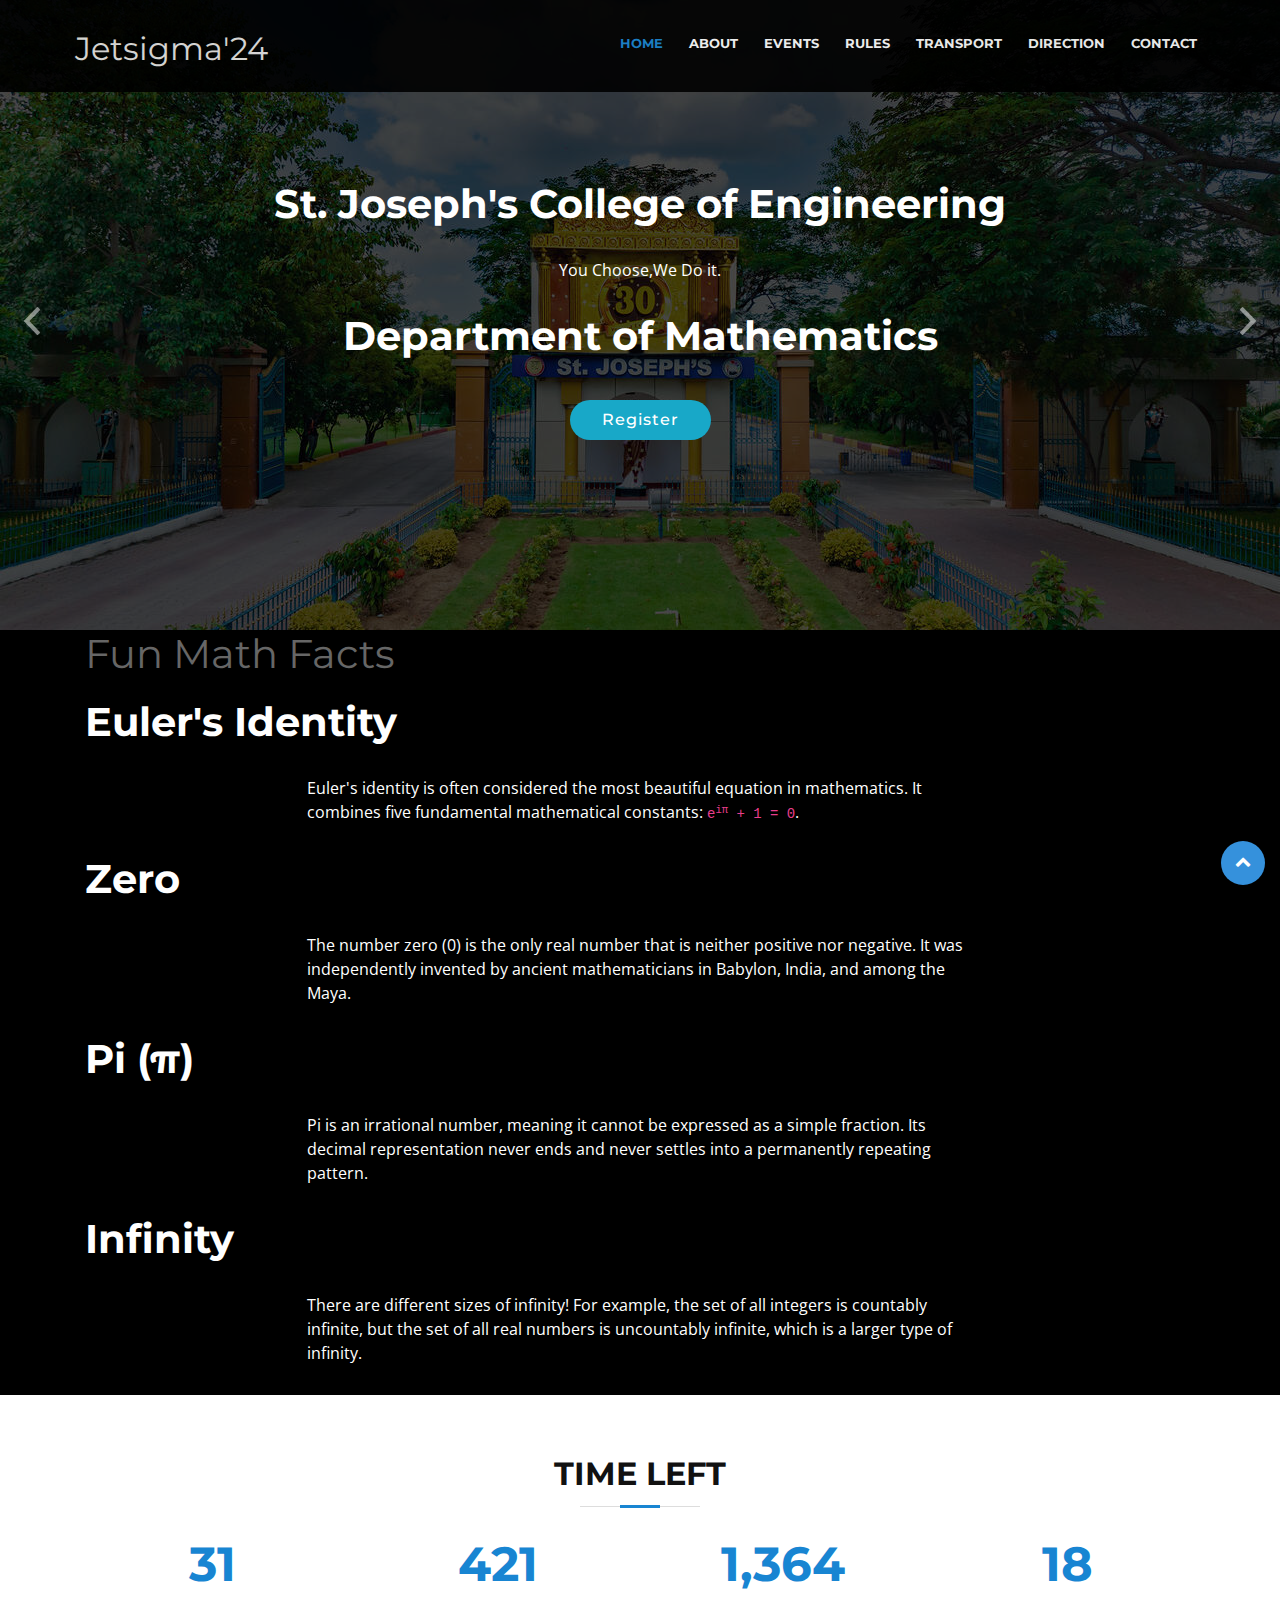
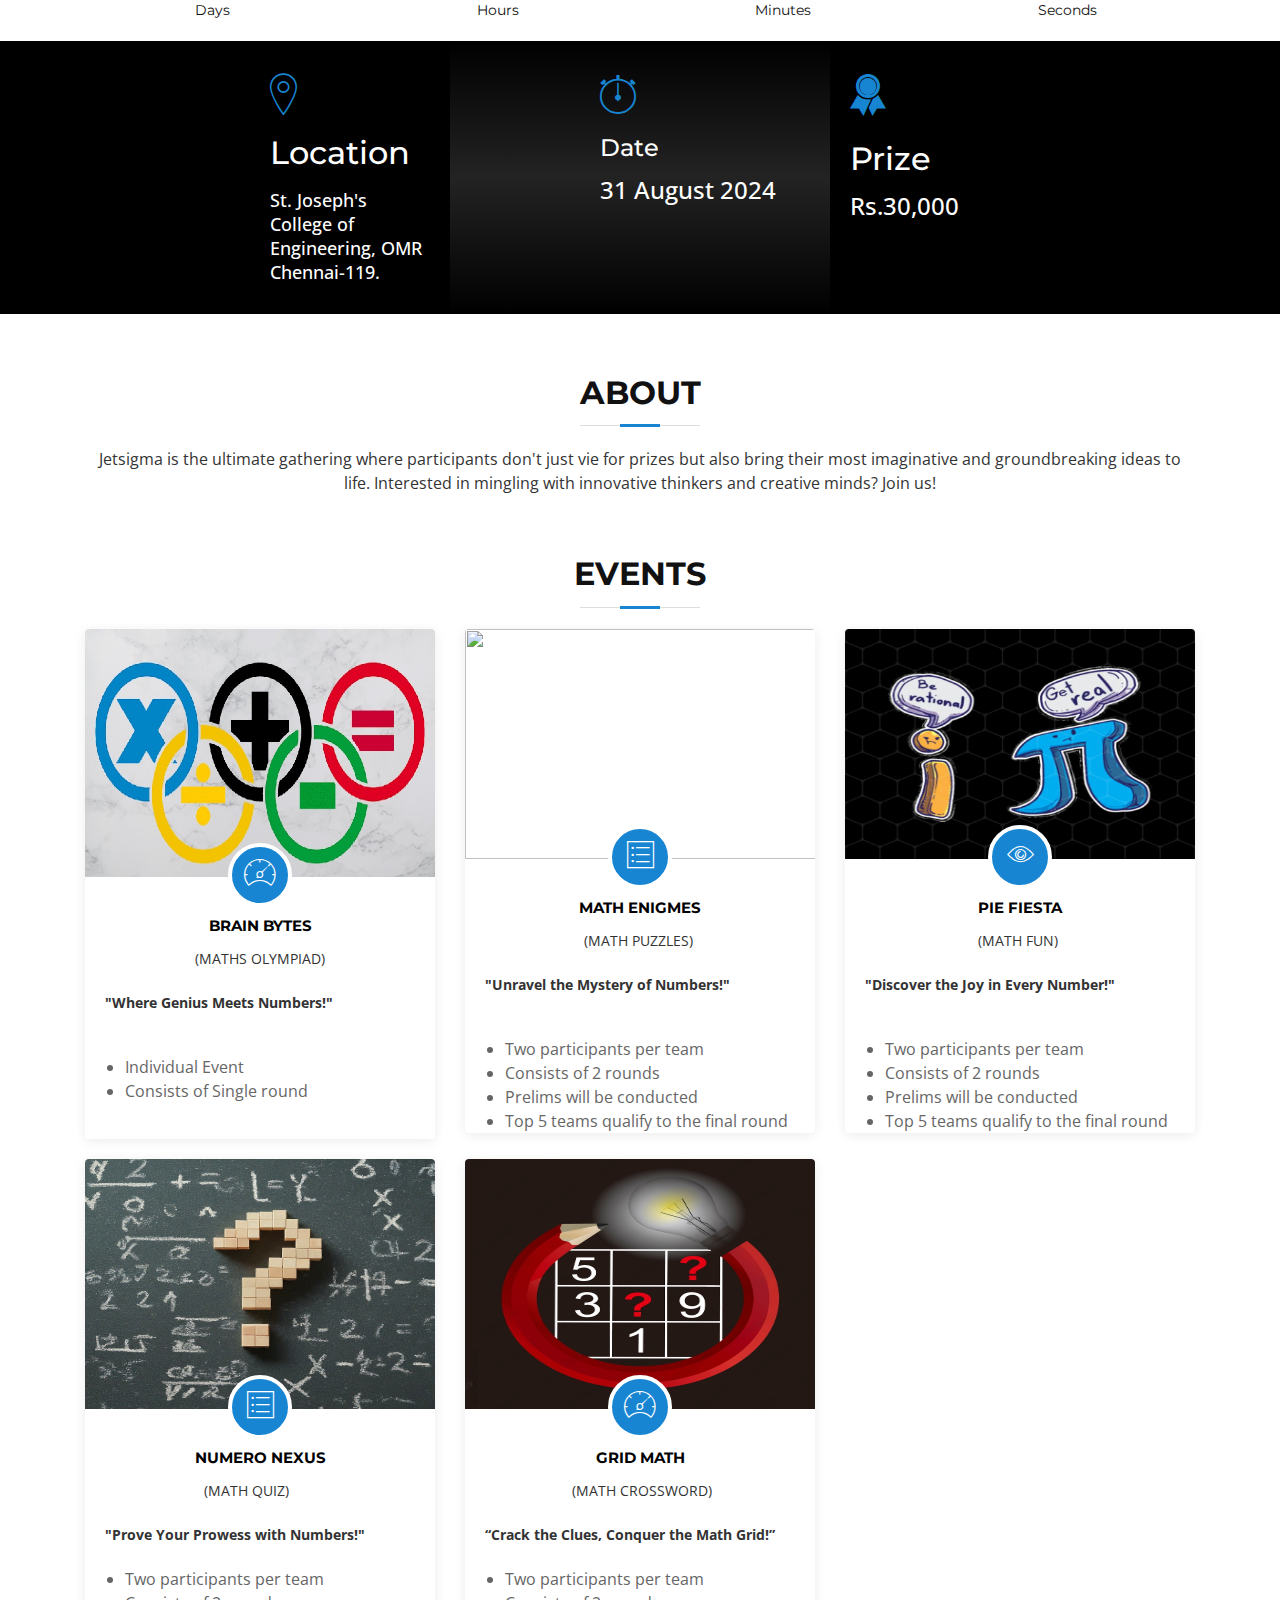
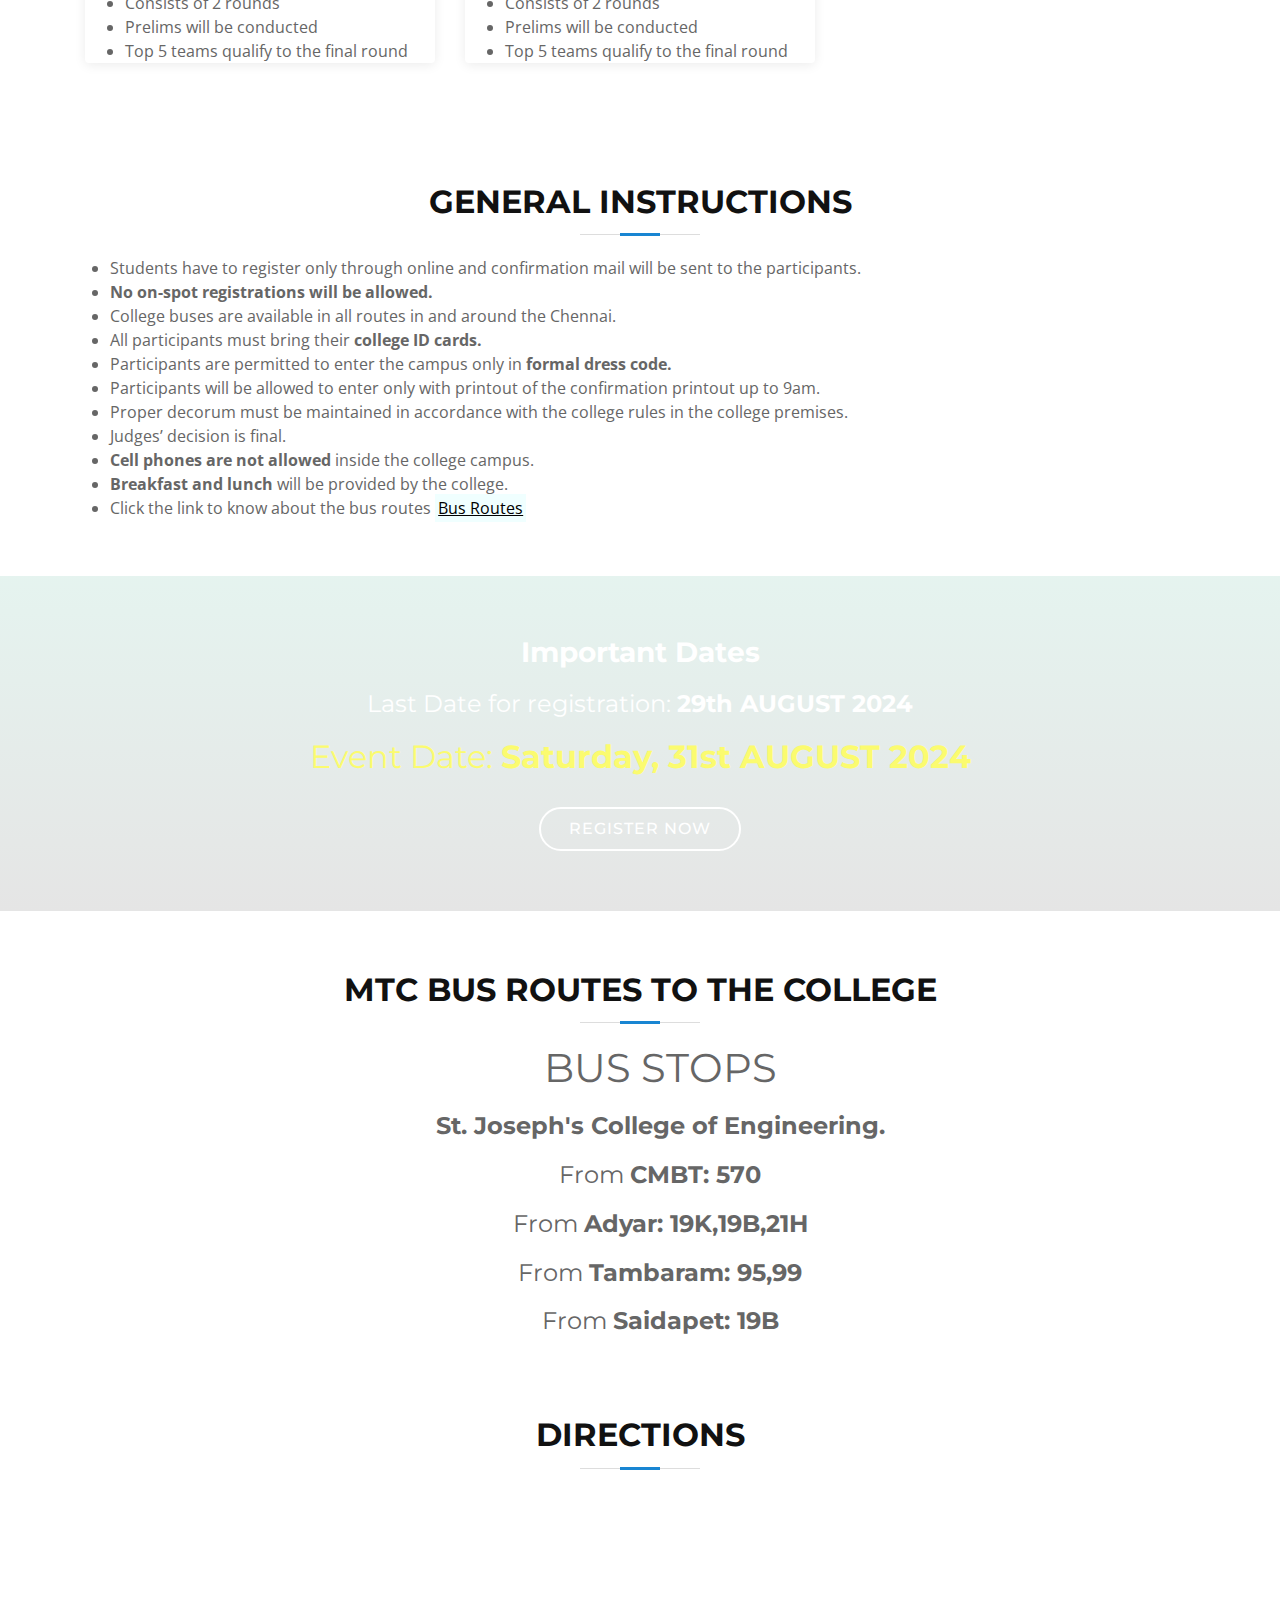
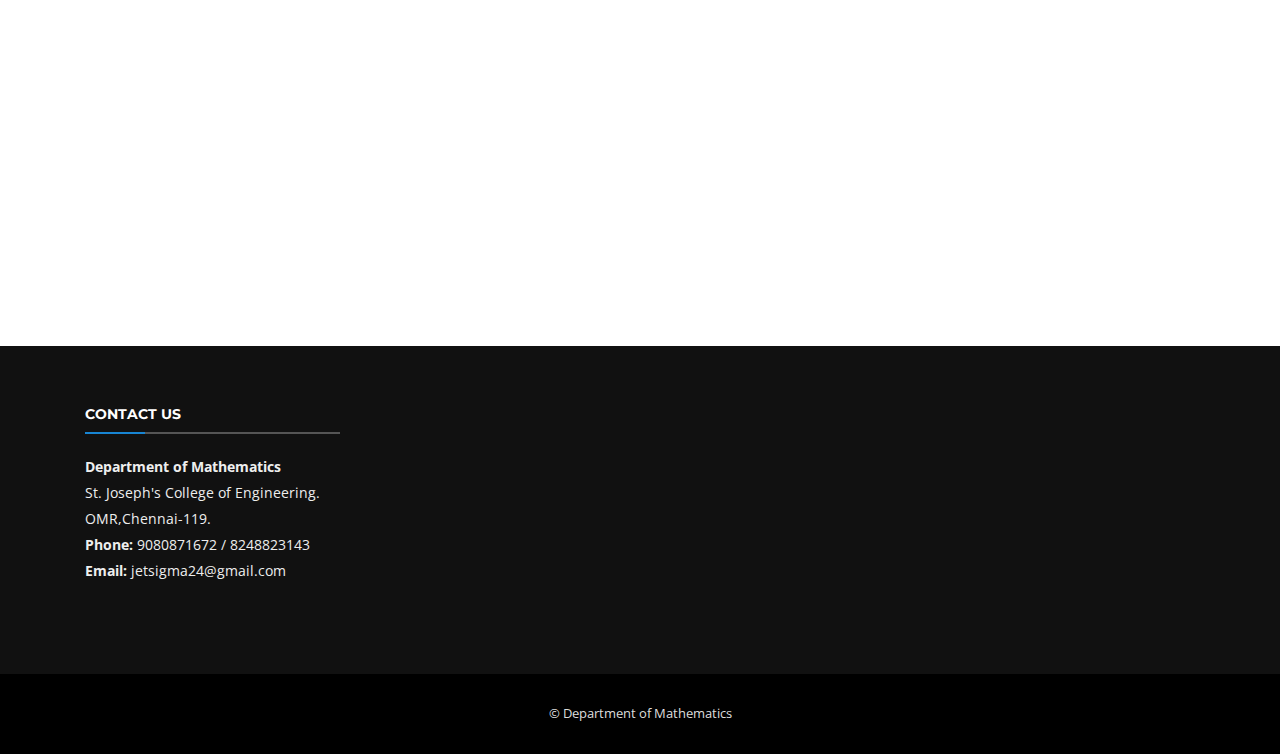
==== index.html @ e149d0a4 "Add files via upload" ====
<!DOCTYPE html>
<html lang="en">

<!-- Mirrored from mathiesta19.stjosephstechnology.ac.in/ by HTTrack Website Copier/3.x [XR&CO'2014], Sun, 28 Jul 2024 13:54:47 GMT -->
<head>
  <meta charset="utf-8">
  <title>JETSIGMA'24</title>
  <meta content="width=device-width, initial-scale=1.0" name="viewport">
  <meta content="" name="keywords">
  <meta content="" name="description">

  <!-- Favicons -->
  <link href="img/favicon.html" rel="icon">
  <link href="img/favicon.html" rel="apple-touch-icon">
  <link rel="shortcut icon" href="img/Picture2.png">

  <!-- Google Fonts -->
  <link href="https://fonts.googleapis.com/css?family=Open+Sans:300,300i,400,400i,700,700i|Montserrat:300,400,500,700" rel="stylesheet">
  <link rel="preconnect" href="https://fonts.googleapis.com">
  <link rel="preconnect" href="https://fonts.gstatic.com" crossorigin>
  <link href="https://fonts.googleapis.com/css2?family=Playwrite+BE+VLG:wght@100..400&display=swap" rel="stylesheet">
  <!-- Bootstrap CSS File -->
  <link href="lib/bootstrap/css/bootstrap.min.css" rel="stylesheet">

  <!-- Libraries CSS Files -->
  <link href="lib/font-awesome/css/font-awesome.min.css" rel="stylesheet">
  <link href="lib/animate/animate.min.css" rel="stylesheet">
  <link href="lib/ionicons/css/ionicons.min.css" rel="stylesheet">
  <link href="lib/owlcarousel/assets/owl.carousel.min.css" rel="stylesheet">
  <link href="lib/lightbox/css/lightbox.min.css" rel="stylesheet">

  <!-- Main Stylesheet File -->
  <link href="css/style.css" rel="stylesheet">
  <style type="text/css">
  	@media only screen and (max-width: 768px) {
                                #footbar {
                                	font-size: 6vw;
                                }         
                       }
  </style>
</head>

<body>
  <div class="loader"></div>
  <!--==========================
    Header
  ============================-->
  <header id="header"style="background-color: black; opacity: 0.9;">
    <div class="container-fluid">

      <div id="logo" class="pull-left">
        <h2><a  id="footbar" href="#intro" class="scrollto">Jetsigma'24</a></h2>
      </div>
      <nav id="nav-menu-container">
        <ul class="nav-menu" >
          <li class="menu-active"><a href="#intro">Home</a></li>
          <li><a href="#about">About</a></li>
          <li><a href="#events">Events</a></li>
          <li><a href="#services">Rules</a></li>
          <li><a href="#skills">Transport</a></li>
          <li><a href="#direction">Direction</a></li>
          <li><a href="#contacts">Contact</a></li>
        </ul>
      </nav><!-- #nav-menu-container -->
    </div>
  </header><!-- #header -->

  <!--==========================
    Intro Section
  ============================-->
  <section id="intro">
    <div class="intro-container">
      <div id="introCarousel" class="carousel  slide carousel-fade" data-ride="carousel">

        <ol class="carousel-indicators"></ol>

        <div class="carousel-inner" role="listbox">

          <div class="carousel-item active" style="background-image: url('img/intro-carousel/1.jpg');">
            <div class="carousel-container">
              <div class="carousel-content">
                <h2>St. Joseph's College of Engineering</h2>
                <p>You Choose,We Do it.</p>
                <h2>Department of Mathematics</h2>
                
                <a href="https://sympo.stjosephs-engg.cc/" class="btn-get-started scrollto">Register</a>
              </div>
            </div>
          </div>

          <div class="carousel-item" style="background-image: url('img/intro-carousel/3.jpeg');">
            <div class="carousel-container">
              <div class="carousel-content">
                <h2>St. Jospeh's College of Engineering</h2>
                <p>You Choose,We Do it.</p>
                <h2>Department of Mathematics</h2>
                
                <a href="https://sympo.stjosephs-engg.cc/" class="btn-get-started scrollto">Register</a>
              </div>
            </div>
          </div>
          <div class="carousel-item" style="background-image: url('img/intro-carousel/2.jpg');">
            <div class="carousel-container">
              <div class="carousel-content">
                <h2>St. Joseph's College of Engineering</h2>
                <p>You Choose,We Do it.</p>
                <h2>Department of Mathematics</h2>
                
                <a href="https://sympo.stjosephs-engg.cc/" class="btn-get-started scrollto">Register</a>
              </div>
            </div>
          </div>

          

          <div class="carousel-item" style="background-image: url('img/Hire Expert in Mathematian.png');">
            <div class="carousel-container">
              <div class="carousel-content">
                <h2>St. Jospeh's College of Engineering</h2>
                <p>You Choose,We Do it.</p>
                <h2>Department of Mathematics</h2>
                
                <a href="https://sympo.stjosephs-engg.cc/" class="btn-get-started scrollto">Register</a>
              </div>
            </div>
          </div>

          <div class="carousel-item" style="background-image: url('img/Premium Vector _ Maths realistic chalkboard background.png');">
            <div class="carousel-container">
              <div class="carousel-content">
                <h2>St. Jospeh's College of Engineering</h2>
                <p>You Choose,We Do it.</p>
                <h2>Department of Mathematics</h2>
                
                <a href="https://sympo.stjosephs-engg.cc/" class="btn-get-started scrollto">Register</a>
              </div>
            </div>
          </div>

        </div>

       <a class="carousel-control-prev" href="#introCarousel" role="button" data-slide="prev">
          <span class="carousel-control-prev-icon ion-chevron-left" aria-hidden="true"></span>
          <span class="sr-only">Previous</span>
        </a>

        <a class="carousel-control-next" href="#introCarousel" role="button" data-slide="next">
          <span class="carousel-control-next-icon ion-chevron-right" aria-hidden="true"></span>
          <span class="sr-only">Next</span>
        </a>

      </div>
    </div>
    <div class="container">
      <h1>Fun Math Facts</h1>
      <div class="fact">
          <h2>Euler's Identity</h2>
          <p>Euler's identity is often considered the most beautiful equation in mathematics. It combines five fundamental mathematical constants: <code>e<sup>iπ</sup> + 1 = 0</code>.</p>
      </div>
      <div class="fact">
          <h2>Zero</h2>
          <p>The number zero (0) is the only real number that is neither positive nor negative. It was independently invented by ancient mathematicians in Babylon, India, and among the Maya.</p>
      </div>
      <div class="fact">
          <h2>Pi (π)</h2>
          <p>Pi is an irrational number, meaning it cannot be expressed as a simple fraction. Its decimal representation never ends and never settles into a permanently repeating pattern.</p>
      </div>
      <div class="fact">
          <h2>Infinity</h2>
          <p>There are different sizes of infinity! For example, the set of all integers is countably infinite, but the set of all real numbers is uncountably infinite, which is a larger type of infinity.</p>
      </div>
  </div>
  </section><!-- #intro -->

  <main id="main">
    <section id="facts"  class="wow fadeIn">
      <div class="container">

        <header class="section-header">
          <h3>TIME LEFT</h3>
        </header>

        <div class="row counters">

  				<div class="col-lg-3 col-6 text-center">
            <span data-toggle="counter-up" id="day">31</span>
            <p>Days</p>
  				</div>

          <div class="col-lg-3 col-6 text-center">
            <span data-toggle="counter-up" id="hours">421</span>
            <p>Hours</p>
  				</div>

          <div class="col-lg-3 col-6 text-center">
            <span data-toggle="counter-up" id="minutes">1,364</span>
            <p>Minutes</p>
  				</div>

          <div class="col-lg-3 col-6 text-center">
            <span data-toggle="counter-up" id="seconds">18</span>
            <p>Seconds</p>
  				</div>

  			</div>

        
    </section><!-- #facts -->
    <!--==========================
      Featured Services Section
    ============================-->
    <section id="featured-services">
      <div class="container">
        <div class="row">

          <div class="col-lg-4 box" style="padding-left: 200px;">
            <i class="ion-ios-location-outline"></i>
            <h4 class="title"><a href="#" style="font-size: xx-large; font-weight: 500;">Location</a></h4>
            <p class="description"style="font-size: large; font-weight: 500;" >St. Joseph's College of Engineering, OMR Chennai-119.</p>
          </div>

          <div class="col-lg-4 box box-bg" style="padding-left: 150px;">
            <i class="ion-ios-stopwatch-outline"></i>
            <h4 class="title"><a href="#" style="font-size: x-large; font-weight: 500;">Date</a></h4>
            <p class="description"style="font-size: x-large; font-weight: 500;">31 August 2024</p>
          </div>

          <div class="col-lg-4 box" style="font-size: xx-large; font-weight: 500;">
            <i class="ion-ribbon-b"></i>
            <h4 class="title"><a href="#" style="font-size: xx-large; font-weight: 500;">Prize</a></h4>
            <p class="description" style="font-size: x-large; font-weight: 500;"> Rs.30,000</p>
          </div>

        </div>
      </div>
    </section>

    <section id="about">
      <div class="container">

        <header class="section-header">
          <h3>About</h3>
          <p>Jetsigma  is the ultimate gathering where participants don't just vie for prizes but also bring their most imaginative and groundbreaking ideas to life. Interested in mingling with innovative thinkers and creative minds? Join us!</p>
        </header>

        <header class="section-header" id="events">
          <h3>Events</h3>
        </header>
        
        <div class="row about-cols">

          <div class="col-md-4 wow fadeInUp">
            <div class="about-col">
              <div class="img">
                <img src="img/olympiad-removebg-preview.jpg" alt="" class="img-fluid" style="height: 248px;">
                <div class="icon"><i class="ion-ios-speedometer-outline"></i></div>
              </div>
              <h2 class="title">BRAIN BYTES</h2>
              <p style="align-items: center; padding-left: 110px;">(MATHS OLYMPIAD)</p>
              <p>
               <b>"Where Genius Meets Numbers!"</b>
              </p>
              <p>
                <ul>
                  <li>Individual Event</li>
                  <li>Consists of Single round</li>
                </ul>

              </p>
            </div>
          </div>

          <div class="col-md-4 wow fadeInUp" data-wow-delay="0.1s">
            <div class="about-col">
              <div class="img">
                <img src="img/download.png" alt="" class="img-fluid" style="height: 230px; width: 370px;">
                <div class="icon"><i class="ion-ios-list-outline"></i></div>
              </div>
              <h2 class="title">MATH ENIGMES</h2>
              <p style="align-items: center; padding-left: 119px;">(MATH PUZZLES)</p>
              <p>
               <b>"Unravel the Mystery of Numbers!"</b>
              </p>
              <p>
                <ul>
                  <li>Two participants per team</li>
                  <li>Consists of 2 rounds<li>Prelims will be conducted</li>
                    <li>Top 5 teams qualify to the final round</li>  
</li></ul></li>
                </ul>
            </div>
          </div>

          <div class="col-md-4 wow fadeInUp" data-wow-delay="0.2s">
            <div class="about-col">
              <div class="img">
                <img src="img/Pi Maths, Mathematics Teacher, Best Student Of Mathematic Lover, Png Printable, Digital File.jpeg" alt="" class="img-fluid" style="height: 230px; width: 400px;">
                <div class="icon"><i class="ion-ios-eye-outline"></i></div>
              </div>
              <h2 class="title">PIE FIESTA</h2>
              <p style="align-items: center; padding-left: 133px;">(MATH FUN)</p>
              <p>
               <b>"Discover the Joy in Every Number!"</b>
              </p>
              <p>
                <ul>
                  <li>Two participants per team</li>
                  <li>Consists of 2 rounds<li>Prelims will be conducted</li>
                    <li>Top 5 teams qualify to the final round</li>

</li></ul></li>
                </ul>
            </div>
          </div>

          <div class="col-md-4 wow fadeInUp">
            <div class="about-col">
              <div class="img">
                <img src="img/Gemini_Generated_Image_xk08g8xk08g8xk08.jpeg" alt="" class="img-fluid" style="height: 250px; width: 350px;">
                <div class="icon"><i class="ion-ios-list-outline"></i></div>
              </div>
              <h2 class="title">NUMERO NEXUS</h2>
              <p style="align-items: center; padding-left: 119px;">(MATH QUIZ)</p>
              <p>
               <b>"Prove Your Prowess with Numbers!"</b>
              </p>
              <ul>
                <li>Two participants per team</li>
                <li>Consists of 2 rounds<li>Prelims will be conducted</li>
                  <li>Top 5 teams qualify to the final round</li>
</li></ul></li>
                </ul>
            </div>
          </div>

          <div class="col-md-4 wow fadeInUp">
            <div class="about-col">
              <div class="img">
                <img src="img/puzzle-transformed.jpeg" alt="puzzle" class="img-fluid" style="height: 250px; width: 350px;">
                <div class="icon"><i class="ion-ios-speedometer-outline"></i></div>
              </div>
              <h2 class="title">GRID MATH</h2>
              <p style="align-items: center; padding-left: 107px;">(MATH CROSSWORD)</p>
               <p>
               <b>“Crack the Clues, Conquer the Math Grid!”  </b>
              </p>
              <ul>
                <li>Two participants per team</li>
                  <li>Consists of 2 rounds<li>Prelims will be conducted</li>
                    <li>Top 5 teams qualify to the final round</li>  
</li></ul></li>
                </ul>
            </div>
          </div>
        </div>

      </div>
    </section><!-- #about -->

    <!--==========================
      Services Section
    ============================-->
    <section id="services">
      <div class="container">

        <header class="section-header wow fadeInUp">
          <h3>General Instructions</h3>
        </header>

        <div class="row">

          <ul>
            <li>Students have to register only through online and confirmation mail will be sent to the participants.</li>
            <li><b>No on-spot registrations will be allowed.</b></li>
            <li>College buses are available in all routes in and around the Chennai.</li>
            <li>All participants must bring their <b>college ID cards.</b></li>
            <li>Participants are permitted to enter the campus only in <b>formal dress code.</b></li>
            <li>Participants will be allowed to enter only with printout of the confirmation printout up to 9am.</li>
            <li>Proper decorum must be maintained in accordance with the college rules in the college premises.</li>
            <li>Judges’ decision is final. </li>
            <li><b>Cell phones are not allowed</b> inside the college campus.</li>
            <li><b>Breakfast and lunch</b> will be provided by the college.</li>
            <li>Click the link to know about the bus routes <a href="https://stjosephs.ac.in/pages/bus_routes.html" style="color: rgb(17, 0, 255);"><mark style="background-color: azure;"><u>Bus Routes</u></mark></a></li>
          </ul>
        </div>
        </div>

      </div>
    </section><!-- #services -->

    <!--==========================
      Call To Action Section
    ============================-->
    <section id="call-to-action" class="wow fadeIn">
      <div class="container text-center">
        <h3>Important Dates</h3>
        <h4 style="color: white;"> Last Date for registration: <b>29th AUGUST 2024</b></h4>
        <h2 style="color: rgb(251, 251, 111);">Event Date: <b>Saturday, 31st AUGUST 2024</b></h2>
        <a class="cta-btn" href="https://sympo.stjosephs-engg.cc/">Register Now</a>
      </div>
    </section><!-- #call-to-action -->

    <!--==========================
      Skills Section
    ============================-->
    <section id="skills">
      <div class="container">

        <header class="section-header">
          <h3>MTC BUS ROUTES TO THE COLLEGE</h3>


        </header>

        <div class="skills-content">

          <ul id="address" style="list-style: none; text-align: center;">
            <li><h1>BUS STOPS</h1></li>
            <li><h4><b>St. Joseph's College of Engineering.</b></h4></li>
            
          </ul>
          <ul style="text-align: center; list-style: none;">
           <li><h4>From <b>CMBT: 570</b></h4></li>
           <li><h4>From <b>Adyar: 19K,19B,21H</b></h4></li>
           <li><h4>From <b>Tambaram: 95,99</b></h4></li>
           <li><h4>From <b>Saidapet: 19B</b></h4></li>
          </ul>

        </div>

      </div>
    </section>
<section id="direction">
  <div class="container">
  <header class="section-header wow fadeInUp">
          <h3>Directions</h3>
        </header>
<div ><center>
  <iframe src="https://www.google.com/maps/embed?pb=!1m18!1m12!1m3!1d4690.094689951466!2d80.21593397374384!3d12.869919539594662!2m3!1f0!2f0!3f0!3m2!1i1024!2i768!4f13.1!3m3!1m2!1s0x3a525bbeb0b2eeb7%3A0x2cb8fc0ae9b16ed5!2sSt%20Joseph&#39;s%20College%20Of%20Engineering!5e0!3m2!1sen!2sin!4v1722230768747!5m2!1sen!2sin" width="600" height="450" style="border:0;" allowfullscreen="" loading="lazy" referrerpolicy="no-referrer-when-downgrade"  width="100%" height="450" frameborder="0"></iframe></center>
          </div>
          </div>
</section>
    <!--==========================
      Facts Section
    ============================-->
   

  </main>

  <!--==========================
    Footer
  ============================-->
  <footer id="footer" style="align-content: center;">
    <div class="footer-top" id="contacts">
      <div class="container">
        <div class="row">

<div class="col-lg-3 col-md-6 footer-contact">
            <h4>Contact Us</h4>
            <p>
              <b>Department of Mathematics</b> <br>
              
              St. Joseph's College of Engineering. <br>
              OMR,Chennai-119.<br>
              <strong>Phone:</strong> 9080871672 / 8248823143<br>
            
              <strong>Email:</strong> jetsigma24@gmail.com<br>
            </p>
            </div>
        </div>
      </div>
    </div>

    <div class="container">
      <div class="credits">
        <div class="copyright">
        &copy; Department of Mathematics</div> 
      </div>
    </div>
  </footer><!-- #footer -->

  <a href="#" class="back-to-top"><i class="fa fa-chevron-up"></i></a>

  <!-- JavaScript Libraries -->
  <script src="lib/jquery/jquery.min.js"></script>
  <script src="lib/jquery/jquery-migrate.min.js"></script>
  <script src="lib/bootstrap/js/bootstrap.bundle.min.js"></script>
  <script src="lib/easing/easing.min.js"></script>
  <script src="lib/superfish/hoverIntent.js"></script>
  <script src="lib/superfish/superfish.min.js"></script>
  <script src="lib/wow/wow.min.js"></script>
  <script src="lib/waypoints/waypoints.min.js"></script>
  <script src="lib/counterup/counterup.min.js"></script>
  <script src="lib/owlcarousel/owl.carousel.min.js"></script>
  <script src="lib/isotope/isotope.pkgd.min.js"></script>
  <script src="lib/lightbox/js/lightbox.min.js"></script>
  <script src="lib/touchSwipe/jquery.touchSwipe.min.js"></script>
  <!-- Contact Form JavaScript File -->
  <script src="contactform/contactform.js"></script>

  <!-- Template Main Javascript File -->
  <script src="main.js"></script>
  <script type="text/javascript">
    var countDownDate = new Date("August 30, 2024 23:59:59").getTime();
var x = setInterval(function() {

  var now = new Date().getTime();
  var distance = countDownDate - now;
  var days = Math.floor(distance / (1000 * 60 * 60 * 24));
  var hours = Math.floor((distance % (1000 * 60 * 60 * 24)) / (1000 * 60 * 60));
  var minutes = Math.floor((distance % (1000 * 60 * 60)) / (1000 * 60));
  var seconds = Math.floor((distance % (1000 * 60)) / 1000);
  document.getElementById("day").innerHTML = days;
  document.getElementById("hours").innerHTML = hours;
  document.getElementById("minutes").innerHTML = minutes;
  document.getElementById("seconds").innerHTML = seconds;

  if (distance < 0) {
    clearInterval(x);
    document.getElementById("demo").innerHTML = "EXPIRED";
  }
}, 1000);

  </script>
</body>

</html>
---- css/style.css ----
/*
  Theme Name: BizPage
  Theme URL: https://bootstrapmade.com/bizpage-bootstrap-business-template/
  Author: BootstrapMade.com
  License: https://bootstrapmade.com/license/
*/
/*--------------------------------------------------------------
# General
--------------------------------------------------------------*/
body {
  background: #fff;
  color: #666666;
  font-family: "Open Sans", sans-serif;
}

a {
  color: #e9e7e7;
  transition: 0.5s;
   
  
}

a:hover, a:active, a:focus {
  color: #ffffff;
  outline: none;
  text-decoration: none;
}

p {
  padding: 0;
  margin: 0 0 30px 0;
}

h1, h2, h3, h4, h5, h6 {
  font-family: "Montserrat", sans-serif;
  font-weight: 400;
  margin: 0 0 20px 0;
  padding: 0;
}

/* Back to top button */
.back-to-top {
  position: fixed;
  display: none;
  background: #3591dc;
  color: #fff;
  display: inline-block;
  width: 44px;
  height: 44px;
  text-align: center;
  line-height: 1;
  font-size: 16px;
  border-radius: 50%;
  right: 15px;
  bottom: 15px;
  transition: background 0.5s;
  z-index: 11;
}

.back-to-top i {
  padding-top: 12px;
  color: #fff;
}

@media (max-width: 768px) {
  .back-to-top {
    bottom: 15px;
  }
}

/*--------------------------------------------------------------
# Header
--------------------------------------------------------------*/
#header {
  padding: 30px 0;
  height: 92px;
  position: fixed;
  left: 0;
  top: 0;
  right: 0;
  transition: all 0.5s;
  z-index: 997;
}

#header.header-scrolled {
  background: rgba(0, 0, 0, 0.9);
  padding: 20px 0;
  height: 72px;
  transition: all 0.5s;
}

#header #logo {
  float: left;
}

@media (min-width: 1024px) {
  #header #logo {
    padding-left: 60px;
  }
}

#header #logo h1 {
  font-size: 34px;
  margin: 0;
  padding: 0;
  line-height: 1;
  font-family: "Montserrat", sans-serif;
  font-weight: 700;
  letter-spacing: 3px;
}

#header #logo h1 a, #header #logo h1 a:hover {
  color: #fff;
  padding-left: 10px;
  border-left: 4px solid #31b1d5;
}

#header #logo img {
  padding: 0;
  margin: 0;
}

@media (max-width: 768px) {
  #header #logo h1 {
    font-size: 28px;
  }
  #header #logo img {
    max-height: 40px;
  }
}

/*--------------------------------------------------------------
# Intro Section
--------------------------------------------------------------*/
#intro {
  display: table;
  width: 100%;
  height: 100vh;
  background: #000;
}

#intro .carousel-item {
  width: 100%;
  height: 70vh;
  background-size: cover;
  background-position: center;
  background-repeat: no-repeat;
}

#intro .carousel-item::before {
  content: '';
  background-color: rgba(0, 0, 0, 0.7);
  position: absolute;
  height: 700%;
  width: 100%;
  top: 0;
  right: 0;
  left: 0;
  bottom: 0;
}

#intro .carousel-container {
  display: flex;
  justify-content: center;
  align-items: center;
  position: absolute;
  bottom: 0;
  top: 0;
  left: 0;
  right: 0;
}

#intro .carousel-content {
  text-align: center;
}

#intro h2 {
  color: #fff;
  margin-bottom: 30px;
  font-size: 40px;
  font-weight: 700;
}
#intro h3 {
  color: #fff;
  margin-bottom: 30px;
  font-size: 40px;
  font-weight: 700;
}
@media (max-width: 768px) {
  #intro h2 {
    font-size: 20px;
  }
}

#intro p {
  width: 80%;
  margin: 0 auto 30px auto;
  color: #fff;
}

@media (min-width: 1024px) {
  #intro p {
    width: 60%;
  }
}

#intro .carousel-fade .carousel-inner .carousel-item {
  -webkit-transition-property: opacity;
  transition-property: opacity;
}

#intro .carousel-fade .carousel-inner .carousel-item,
#intro .carousel-fade .carousel-inner .active.carousel-item-left,
#intro .carousel-fade .carousel-inner .active.carousel-item-right {
  opacity: 0;
}

#intro .carousel-fade .carousel-inner .active,
#intro .carousel-fade .carousel-inner .carousel-item-next.carousel-item-left,
#intro .carousel-fade .carousel-inner .carousel-item-prev.carousel-item-right {
  opacity: 1;
  transition: 0.5s;
}

#intro .carousel-fade .carousel-inner .carousel-item-next,
#intro .carousel-fade .carousel-inner .carousel-item-prev,
#intro .carousel-fade .carousel-inner .active.carousel-item-left,
#intro .carousel-fade .carousel-inner .active.carousel-item-right {
  left: 0;
  -webkit-transform: translate3d(0, 0, 0);
  transform: translate3d(0, 0, 0);
}

#intro .carousel-control-prev, #intro .carousel-control-next {
  width: 10%;
}

@media (min-width: 1024px) {
  #intro .carousel-control-prev, #intro .carousel-control-next {
    width: 5%;
  }
}

#intro .carousel-control-next-icon, #intro .carousel-control-prev-icon {
  background: none;
  font-size: 32px;
  line-height: 1;
}

#intro .carousel-indicators li {
  cursor: pointer;
}

#intro .btn-get-started {
  font-family: "Montserrat", sans-serif;
  font-weight: 500;
  font-size: 16px;
  letter-spacing: 1px;
  display: inline-block;
  padding: 8px 32px;
  border-radius: 50px;
  transition: 0.5s;
  margin: 10px;
  color: #fff;
  background: #18a8c8;
}

#intro .btn-get-started:hover {
  background: #fff;
  color: #18add2;
}

/*--------------------------------------------------------------
# Navigation Menu
--------------------------------------------------------------*/
/* Nav Menu Essentials */
.nav-menu, .nav-menu * {
  margin: 0;
  padding: 0;
  list-style: none;
}

.nav-menu ul {
  position: absolute;
  display: none;
  top: 100%;
  left: 0;
  z-index: 99;
}

.nav-menu li {
  position: relative;
  white-space: nowrap;
}

.nav-menu > li {
  float: left;
}

.nav-menu li:hover > ul,
.nav-menu li.sfHover > ul {
  display: block;
}

.nav-menu ul ul {
  top: 0;
  left: 100%;
}

.nav-menu ul li {
  min-width: 180px;
}

/* Nav Menu Arrows */
.sf-arrows .sf-with-ul {
  padding-right: 30px;
}

.sf-arrows .sf-with-ul:after {
  content: "\f107";
  position: absolute;
  right: 15px;
  font-family: FontAwesome;
  font-style: normal;
  font-weight: normal;
}

.sf-arrows ul .sf-with-ul:after {
  content: "\f105";
}

/* Nav Meu Container */
#nav-menu-container {
  float: right;
  margin: 0;
}

@media (min-width: 1024px) {
  #nav-menu-container {
    padding-right: 60px;
  }
}

@media (max-width: 768px) {
  #nav-menu-container {
    display: none;
  }
}

/* Nav Meu Styling */
.nav-menu a {
  padding: 0 8px 10px 8px;
  text-decoration: none;
  display: inline-block;
  color: #fff;
  font-family: "Montserrat", sans-serif;
  font-weight: 700;
  font-size: 13px;
  text-transform: uppercase;
  outline: none;
}

.nav-menu li:hover > a, .nav-menu > .menu-active > a {
  color: #1885d2;
}

.nav-menu > li {
  margin-left: 10px;
}

.nav-menu ul {
  margin: 4px 0 0 0;
  padding: 10px;
  box-shadow: 0px 0px 30px rgba(127, 137, 161, 0.25);
  background: #fff;
}

.nav-menu ul li {
  transition: 0.3s;
}

.nav-menu ul li a {
  padding: 10px;
  color: #333;
  transition: 0.3s;
  display: block;
  font-size: 13px;
  text-transform: none;
}

.nav-menu ul li:hover > a {
  color: #1885d2;
}

.nav-menu ul ul {
  margin: 0;
}

/* Mobile Nav Toggle */
#mobile-nav-toggle {
  position: fixed;
  right: 0;
  top: 0;
  z-index: 999;
  margin: 20px 20px 0 0;
  border: 0;
  background: none;
  font-size: 24px;
  display: none;
  transition: all 0.4s;
  outline: none;
  cursor: pointer;
}

#mobile-nav-toggle i {
  color: #fff;
}

@media (max-width: 768px) {
  #mobile-nav-toggle {
    display: inline;
  }
}

/* Mobile Nav Styling */
#mobile-nav {
  position: fixed;
  top: 0;
  padding-top: 18px;
  bottom: 0;
  z-index: 998;
  background: rgba(0, 0, 0, 0.8);
  left: -260px;
  width: 260px;
  overflow-y: auto;
  transition: 0.4s;
}

#mobile-nav ul {
  padding: 0;
  margin: 0;
  list-style: none;
}

#mobile-nav ul li {
  position: relative;
}

#mobile-nav ul li a {
  color: #fff;
  font-size: 13px;
  text-transform: uppercase;
  overflow: hidden;
  padding: 10px 22px 10px 15px;
  position: relative;
  text-decoration: none;
  width: 100%;
  display: block;
  outline: none;
  font-weight: 700;
  font-family: "Montserrat", sans-serif;
}

#mobile-nav ul li a:hover {
  color: #fff;
}

#mobile-nav ul li li {
  padding-left: 30px;
}

#mobile-nav ul .menu-has-children i {
  position: absolute;
  right: 0;
  z-index: 99;
  padding: 15px;
  cursor: pointer;
  color: #fff;
}

#mobile-nav ul .menu-has-children i.fa-chevron-up {
  color: #1885d2;
}

#mobile-nav ul .menu-has-children li a {
  text-transform: none;
}

#mobile-nav ul .menu-item-active {
  color: #1885d2;
}

#mobile-body-overly {
  width: 100%;
  height: 100%;
  z-index: 997;
  top: 0;
  left: 0;
  position: fixed;
  background: rgba(0, 0, 0, 0.7);
  display: none;
}

/* Mobile Nav body classes */
body.mobile-nav-active {
  overflow: hidden;
}

body.mobile-nav-active #mobile-nav {
  left: 0;
}

body.mobile-nav-active #mobile-nav-toggle {
  color: #fff;
}

/*--------------------------------------------------------------
# Sections
--------------------------------------------------------------*/
/* Sections Header
--------------------------------*/
.section-header h3 {
  font-size: 32px;
  color: #111;
  text-transform: uppercase;
  text-align: center;
  font-weight: 700;
  position: relative;
  padding-bottom: 15px;
}

.section-header h3::before {
  content: '';
  position: absolute;
  display: block;
  width: 120px;
  height: 1px;
  background: #ddd;
  bottom: 1px;
  left: calc(50% - 60px);
}

.section-header h3::after {
  content: '';
  position: absolute;
  display: block;
  width: 40px;
  height: 3px;
  background: #1885d2;
  bottom: 0;
  left: calc(50% - 20px);
}

.section-header a {
  font-size: 32px;
  color: #111;
  text-transform: uppercase;
  text-align: center;
  font-weight: 700;
  position: relative;
  padding-bottom: 15px;
}

.section-header a::before {
  content: '';
  position: absolute;
  display: block;
  width: 120px;
  height: 1px;
  background: #ddd;
  bottom: 1px;
  left: calc(50% - 60px);
}

.section-header a::after {
  content: '';
  position: absolute;
  display: block;
  width: 40px;
  height: 3px;
  background: #1885d2;
  bottom: 0;
  left: calc(50% - 20px);
}

.section-header p {
  text-align: center;
  padding-bottom: 30px;
  color: #333;
}

/* Section with background
--------------------------------*/
.section-bg {
  background: #f7f7f7;
}

/* Featured Services Section
--------------------------------*/
#featured-services {
  background: #000;
}

#featured-services .box {
  padding: 30px 20px;
}

#featured-services .box-bg {
  background-image: linear-gradient(0deg, #000000 0%, #242323 50%, #000000 100%);
}

#featured-services i {
  color: #1885d2;
  font-size: 48px;
  display: inline-block;
  line-height: 1;
}

#featured-services h4 {
  font-weight: 400;
  margin: 15px 0;
  font-size: 18px;
}

#featured-services h4 a {
  color: #fff;
}

#featured-services h4 a:hover {
  color: #1885d2;
}

#featured-services p {
  font-size: 14px;
  line-height: 24px;
  color: #fff;
  margin-bottom: 0;
}

/* About Us Section
--------------------------------*/
#about {
  background: url("img/Download Free Vectors, Images, Photos & Videos _ Vecteezy (1).jpeg") center top no-repeat fixed;
  background-size: cover;
  padding: 60px 0 40px 0;
  position: relative;
}

#about::before {
  content: '';
  position: absolute;
  left: 0;
  right: 0;
  top: 0;
  bottom: 0;
  background: rgba(255, 255, 255, 0.92);
  z-index: 9;
}

#about .container {
  position: relative;
  z-index: 10;
}

#about .about-col {
  background: #fff;
  border-radius: 0 0 4px 4px;
  box-shadow: 0px 2px 12px rgba(0, 0, 0, 0.08);
  margin-bottom: 20px;
}

#about .about-col .img {
  position: relative;
}

#about .about-col .img img {
  border-radius: 4px 4px 0 0;
}

#about .about-col .icon {
  width: 64px;
  height: 64px;
  padding-top: 8px;
  text-align: center;
  position: absolute;
  background-color: #1885d2;
  border-radius: 50%;
  text-align: center;
  border: 4px solid #fff;
  left: calc( 50% - 32px);
  bottom: -30px;
  transition: 0.3s;
}

#about .about-col i {
  font-size: 36px;
  line-height: 1;
  color: #fff;
  transition: 0.3s;
}

#about .about-col:hover .icon {
  background-color: #fff;
}

#about .about-col:hover i {
  color: #1885d2;
}

#about .about-col h2 {
  color: #000;
  text-align: center;
  font-weight: 700;
  font-size: 15px;
  padding: 0;
  margin: 40px 0 12px 0;
}

#about .about-col h2 a {
  color: #000;
}

#about .about-col h2 a:hover {
  color: #1885d2;
}

#about .about-col p {
  font-size: 14px;
  line-height: 24px;
  color: #333;
  margin-bottom: 0;
  padding: 0 20px 20px 20px;
}

/* Services Section
--------------------------------*/
#services {
  background: #fff;
  background-size: cover;
  padding: 60px 0 40px 0;
}

#services .box {
  margin-bottom: 30px;
}

#services .icon {
  float: left;
}

#services .icon i {
  color: #1885d2;
  font-size: 36px;
  line-height: 1;
  transition: 0.5s;
}

#services .title {
  margin-left: 60px;
  font-weight: 700;
  margin-bottom: 15px;
  font-size: 18px;
}

#services .title a {
  color: #111;
}

#services .box:hover .title a {
  color: #1885d2;
}

#services .description {
  font-size: 14px;
  margin-left: 60px;
  line-height: 24px;
  margin-bottom: 0;
}

/* Call To Action Section
--------------------------------*/
#call-to-action {
  background: linear-gradient(rgba(0, 142, 99, 0.1), rgba(0, 0, 0, 0.1)), url("img/Picture3.jpg") fixed center center;
  background-size: cover;
  padding: 60px 0;
}

#call-to-action h3 {
  color: #fff;
  font-size: 28px;
  font-weight: 700;
}

#call-to-action p {
  color: #fff;
}

#call-to-action .cta-btn {
  font-family: "Montserrat", sans-serif;
  text-transform: uppercase;
  font-weight: 500;
  font-size: 16px;
  letter-spacing: 1px;
  display: inline-block;
  padding: 8px 28px;
  border-radius: 25px;
  transition: 0.5s;
  margin-top: 10px;
  border: 2px solid #fff;
  color: #fff;
}

#call-to-action .cta-btn:hover {
  background: #1885d2;
  border: 2px solid #1885d2;
}

/* Call To Action Section
--------------------------------*/
#skills {
  padding: 60px 0;
}

#skills .progress {
  height: 35px;
  margin-bottom: 10px;
}

#skills .progress .skill {
  font-family: "Open Sans", sans-serif;
  line-height: 35px;
  padding: 0;
  margin: 0 0 0 20px;
  text-transform: uppercase;
}

#skills .progress .skill .val {
  float: right;
  font-style: normal;
  margin: 0 20px 0 0;
}

#skills .progress-bar {
  width: 1px;
  text-align: left;
  transition: .9s;
}

/* Facts Section
--------------------------------*/
#facts {
  background: url("../img/facts-bg.jpg") center top no-repeat fixed;
  background-size: cover;
  padding: 60px 0 0 0;
  position: relative;
}

#facts::before {
  content: '';
  position: absolute;
  left: 0;
  right: 0;
  top: 0;
  bottom: 0;
  background: rgba(255, 255, 255, 0.88);
  z-index: 9;
}

#facts .container {
  position: relative;
  z-index: 10;
}

#facts .counters span {
  font-family: "Montserrat", sans-serif;
  font-weight: bold;
  font-size: 48px;
  display: block;
  color: #1885d2;
}

#facts .counters p {
  padding: 0;
  margin: 0 0 20px 0;
  font-family: "Montserrat", sans-serif;
  font-size: 14px;
  color: #111;
}

#facts .facts-img {
  text-align: center;
  padding-top: 30px;
}

/* Portfolio Section
--------------------------------*/
#portfolio {
  padding: 60px 0;
}

#portfolio #portfolio-flters {
  padding: 0;
  margin: 5px 0 35px 0;
  list-style: none;
  text-align: center;
}

#portfolio #portfolio-flters li {
  cursor: pointer;
  margin: 15px 15px 15px 0;
  display: inline-block;
  padding: 10px 20px;
  font-size: 12px;
  line-height: 20px;
  color: #666666;
  border-radius: 4px;
  text-transform: uppercase;
  background: #fff;
  margin-bottom: 5px;
  transition: all 0.3s ease-in-out;
}

#portfolio #portfolio-flters li:hover, #portfolio #portfolio-flters li.filter-active {
  background: #1885d2;
  color: #fff;
}

#portfolio #portfolio-flters li:last-child {
  margin-right: 0;
}

#portfolio .portfolio-wrap {
  box-shadow: 0px 2px 12px rgba(0, 0, 0, 0.08);
  transition: 0.3s;
}

#portfolio .portfolio-wrap:hover {
  box-shadow: 0px 4px 14px rgba(0, 0, 0, 0.16);
}

#portfolio .portfolio-item {
  position: relative;
  height: 360px;
  overflow: hidden;
}

#portfolio .portfolio-item figure {
  background: #000;
  overflow: hidden;
  height: 240px;
  position: relative;
  border-radius: 4px 4px 0 0;
  margin: 0;
}

#portfolio .portfolio-item figure:hover img {
  opacity: 0.4;
  transition: 0.3s;
}

#portfolio .portfolio-item figure .link-preview, #portfolio .portfolio-item figure .link-details {
  position: absolute;
  display: inline-block;
  visibility: hidden;
  line-height: 1;
  text-align: center;
  width: 36px;
  height: 36px;
  background: #fff;
  border-radius: 50%;
  transition: 0.2s;
}

#portfolio .portfolio-item figure .link-preview i, #portfolio .portfolio-item figure .link-details i {
  padding-top: 6px;
  font-size: 22px;
  color: #333;
}

#portfolio .portfolio-item figure .link-preview:hover, #portfolio .portfolio-item figure .link-details:hover {
  background: #1885d2;
}

#portfolio .portfolio-item figure .link-preview:hover i, #portfolio .portfolio-item figure .link-details:hover i {
  color: #fff;
}

#portfolio .portfolio-item figure .link-preview {
  left: calc(50% - 38px);
  top: calc(50% - 18px);
}

#portfolio .portfolio-item figure .link-details {
  right: calc(50% - 38px);
  top: calc(50% - 18px);
}

#portfolio .portfolio-item figure:hover .link-preview {
  visibility: visible;
  left: calc(50% - 44px);
}

#portfolio .portfolio-item figure:hover .link-details {
  visibility: visible;
  right: calc(50% - 44px);
}

#portfolio .portfolio-item .portfolio-info {
  background: #fff;
  text-align: center;
  padding: 30px;
  height: 90px;
  border-radius: 0 0 3px 3px;
}

#portfolio .portfolio-item .portfolio-info h4 {
  font-size: 18px;
  line-height: 1px;
  font-weight: 700;
  margin-bottom: 18px;
  padding-bottom: 0;
}

#portfolio .portfolio-item .portfolio-info h4 a {
  color: #333;
}

#portfolio .portfolio-item .portfolio-info h4 a:hover {
  color: #1885d2;
}

#portfolio .portfolio-item .portfolio-info p {
  padding: 0;
  margin: 0;
  color: #b8b8b8;
  font-weight: 500;
  font-size: 14px;
  text-transform: uppercase;
}

/* Clients Section
--------------------------------*/
#clients {
  padding: 60px 0;
}

#clients img {
  max-width: 100%;
  opacity: 0.5;
  transition: 0.3s;
  padding: 15px 0;
}

#clients img:hover {
  opacity: 1;
}

#clients .owl-nav, #clients .owl-dots {
  margin-top: 5px;
  text-align: center;
}

#clients .owl-dot {
  display: inline-block;
  margin: 0 5px;
  width: 12px;
  height: 12px;
  border-radius: 50%;
  background-color: #ddd;
}

#clients .owl-dot.active {
  background-color: #1885d2;
}

/* Testimonials Section
--------------------------------*/
#testimonials {
  padding: 60px 0;
}

#testimonials .section-header {
  margin-bottom: 40px;
}

#testimonials .testimonial-item {
  text-align: center;
}

#testimonials .testimonial-item .testimonial-img {
  width: 120px;
  border-radius: 50%;
  border: 4px solid #fff;
  margin: 0 auto;
}

#testimonials .testimonial-item h3 {
  font-size: 20px;
  font-weight: bold;
  margin: 10px 0 5px 0;
  color: #111;
}

#testimonials .testimonial-item h4 {
  font-size: 14px;
  color: #999;
  margin: 0 0 15px 0;
}

#testimonials .testimonial-item .quote-sign-left {
  margin-top: -15px;
  padding-right: 10px;
  display: inline-block;
  width: 37px;
}

#testimonials .testimonial-item .quote-sign-right {
  margin-bottom: -15px;
  padding-left: 10px;
  display: inline-block;
  max-width: 100%;
  width: 37px;
}

#testimonials .testimonial-item p {
  font-style: italic;
  margin: 0 auto 15px auto;
}

@media (min-width: 992px) {
  #testimonials .testimonial-item p {
    width: 80%;
  }
}

#testimonials .owl-nav, #testimonials .owl-dots {
  margin-top: 5px;
  text-align: center;
}

#testimonials .owl-dot {
  display: inline-block;
  margin: 0 5px;
  width: 12px;
  height: 12px;
  border-radius: 50%;
  background-color: #ddd;
}

#testimonials .owl-dot.active {
  background-color: #1885d2;
}

/* Team Section
--------------------------------*/
#team {
  background: #fff;
  padding: 60px 0;
}

#team .member {
  text-align: center;
  margin-bottom: 20px;
  background: #000;
  position: relative;
}

#team .member .member-info {
  visibility: hidden;
  display: flex;
  justify-content: center;
  align-items: center;
  position: absolute;
  bottom: 0;
  top: 0;
  left: 0;
  right: 0;
  transition: 0.2s;
}

#team .member .member-info-content {
  margin-top: -50px;
  transition: margin 0.2s;
}

#team .member:hover .member-info {
  background: rgba(0, 0, 0, 0.7);
  visibility: visible;
  transition: 0.4s;
}

#team .member:hover .member-info-content {
  margin-top: 0;
  transition: margin 0.4s;
}

#team .member h4 {
  font-weight: 700;
  margin-bottom: 2px;
  font-size: 18px;
  color: #fff;
}

#team .member span {
  font-style: italic;
  display: block;
  font-size: 13px;
  color: #fff;
}

#team .member .social {
  margin-top: 15px;
}

#team .member .social a {
  transition: none;
  color: #fff;
}

#team .member .social a:hover {
  color: #1885d2;
}

#team .member .social i {
  font-size: 18px;
  margin: 0 2px;
}

/* Contact Section
--------------------------------*/
#contact {
  padding: 60px 0;
}

#contact .contact-info {
  margin-bottom: 20px;
  text-align: center;
}

#contact .contact-info i {
  font-size: 48px;
  display: inline-block;
  margin-bottom: 10px;
  color: #1885d2;
}

#contact .contact-info address, #contact .contact-info p {
  margin-bottom: 0;
  color: #000;
}

#contact .contact-info h3 {
  font-size: 18px;
  margin-bottom: 15px;
  font-weight: bold;
  text-transform: uppercase;
  color: #999;
}

#contact .contact-info a {
  color: #000;
}

#contact .contact-info a:hover {
  color: #1885d2;
}

#contact .contact-address, #contact .contact-phone, #contact .contact-email {
  margin-bottom: 20px;
}

@media (min-width: 768px) {
  #contact .contact-address, #contact .contact-phone, #contact .contact-email {
    padding: 20px 0;
  }
}

@media (min-width: 768px) {
  #contact .contact-phone {
    border-left: 1px solid #ddd;
    border-right: 1px solid #ddd;
  }
}

#contact .form #sendmessage {
  color: #1885d2;
  border: 1px solid #1885d2;
  display: none;
  text-align: center;
  padding: 15px;
  font-weight: 600;
  margin-bottom: 15px;
}

#contact .form #errormessage {
  color: red;
  display: none;
  border: 1px solid red;
  text-align: center;
  padding: 15px;
  font-weight: 600;
  margin-bottom: 15px;
}

#contact .form #sendmessage.show, #contact .form #errormessage.show, #contact .form .show {
  display: block;
}

#contact .form .validation {
  color: red;
  display: none;
  margin: 0 0 20px;
  font-weight: 400;
  font-size: 13px;
}

#contact .form input, #contact .form textarea {
  padding: 10px 14px;
  border-radius: 0;
  box-shadow: none;
  font-size: 15px;
}

#contact .form button[type="submit"] {
  background: #1885d2;
  border: 0;
  padding: 10px 30px;
  color: #fff;
  transition: 0.4s;
  cursor: pointer;
}

#contact .form button[type="submit"]:hover {
  background: #1885d2;
}

/*--------------------------------------------------------------
# Footer
--------------------------------------------------------------*/
#footer {
  background: #000;
  padding: 0 0 30px 0;
  color: #eee;
  font-size: 14px;
}

#footer .footer-top {
  background: #111;
  padding: 60px 0 30px 0;
}

#footer .footer-top .footer-info {
  margin-bottom: 30px;
}

#footer .footer-top .footer-info h3 {
  font-size: 34px;
  margin: 0 0 20px 0;
  padding: 2px 0 2px 10px;
  line-height: 1;
  font-family: "Montserrat", sans-serif;
  font-weight: 700;
  letter-spacing: 3px;
  border-left: 4px solid #1885d2;
}

#footer .footer-top .footer-info p {
  font-size: 14px;
  line-height: 24px;
  margin-bottom: 0;
  font-family: "Montserrat", sans-serif;
  color: #eee;
}

#footer .footer-top .social-links a {
  font-size: 18px;
  display: inline-block;
  background: #333;
  color: #eee;
  line-height: 1;
  padding: 8px 0;
  margin-right: 4px;
  border-radius: 50%;
  text-align: center;
  width: 36px;
  height: 36px;
  transition: 0.3s;
}

#footer .footer-top .social-links a:hover {
  background: #1885d2;
  color: #fff;
}

#footer .footer-top h4 {
  font-size: 14px;
  font-weight: bold;
  color: #fff;
  text-transform: uppercase;
  position: relative;
  padding-bottom: 12px;
}

#footer .footer-top h4::before, #footer .footer-top h4::after {
  content: '';
  position: absolute;
  left: 0;
  bottom: 0;
  height: 2px;
}

#footer .footer-top h4::before {
  right: 0;
  background: #555;
}

#footer .footer-top h4::after {
  background: #1885d2;
  width: 60px;
}

#footer .footer-top .footer-links {
  margin-bottom: 30px;
}

#footer .footer-top .footer-links ul {
  list-style: none;
  padding: 0;
  margin: 0;
}

#footer .footer-top .footer-links ul i {
  padding-right: 8px;
  color: #ddd;
}

#footer .footer-top .footer-links ul li {
  border-bottom: 1px solid #333;
  padding: 10px 0;
}

#footer .footer-top .footer-links ul li:first-child {
  padding-top: 0;
}

#footer .footer-top .footer-links ul a {
  color: #eee;
}

#footer .footer-top .footer-links ul a:hover {
  color: #1885d2;
}

#footer .footer-top .footer-contact {
  margin-bottom: 30px;
}

#footer .footer-top .footer-contact p {
  line-height: 26px;
}

#footer .footer-top .footer-newsletter {
  margin-bottom: 30px;
}

#footer .footer-top .footer-newsletter input[type="email"] {
  border: 0;
  padding: 6px 8px;
  width: 65%;
}

#footer .footer-top .footer-newsletter input[type="submit"] {
  background: #1885d2;
  border: 0;
  width: 35%;
  padding: 6px 0;
  text-align: center;
  color: #fff;
  transition: 0.3s;
  cursor: pointer;
}

#footer .footer-top .footer-newsletter input[type="submit"]:hover {
  background: #1885d2;
}

#footer .copyright {
  text-align: center;
  padding-top: 30px;
}

#footer .credits {
  text-align: center;
  font-size: 13px;
  color: #ddd;
}
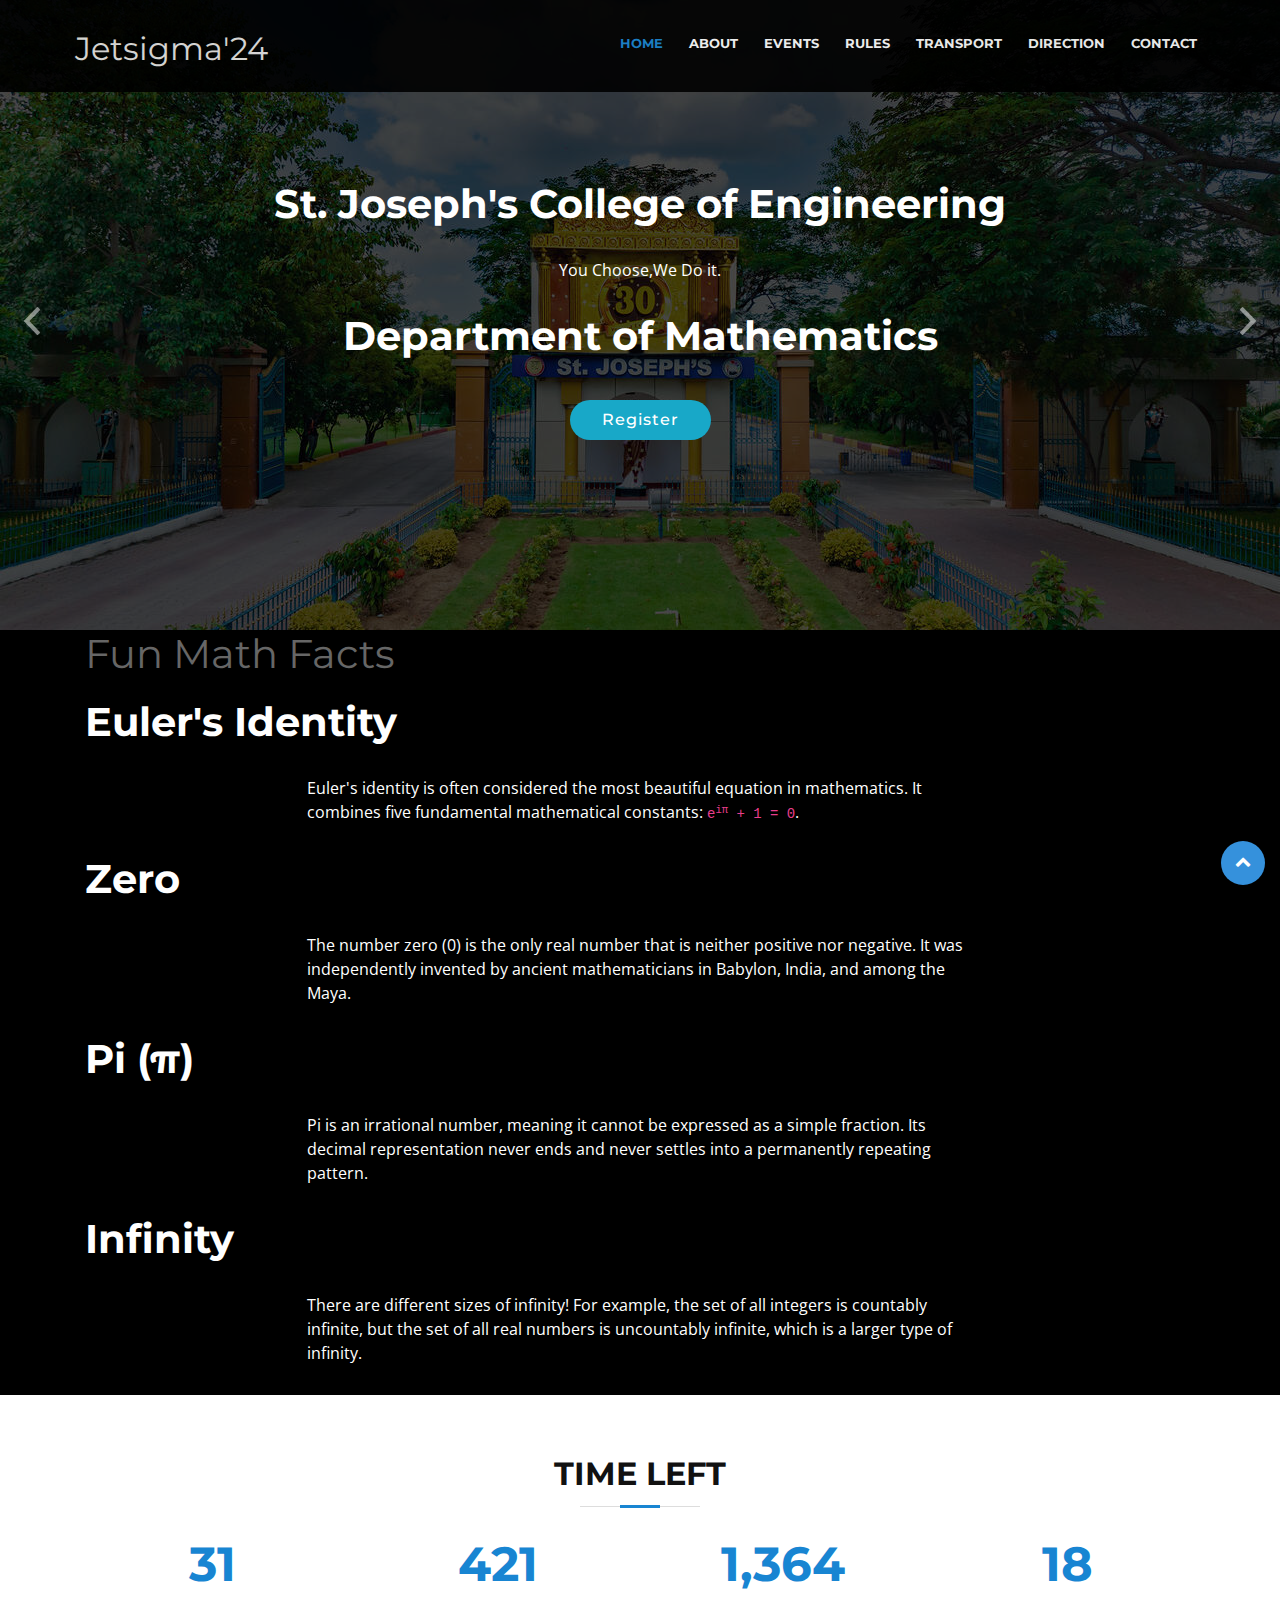
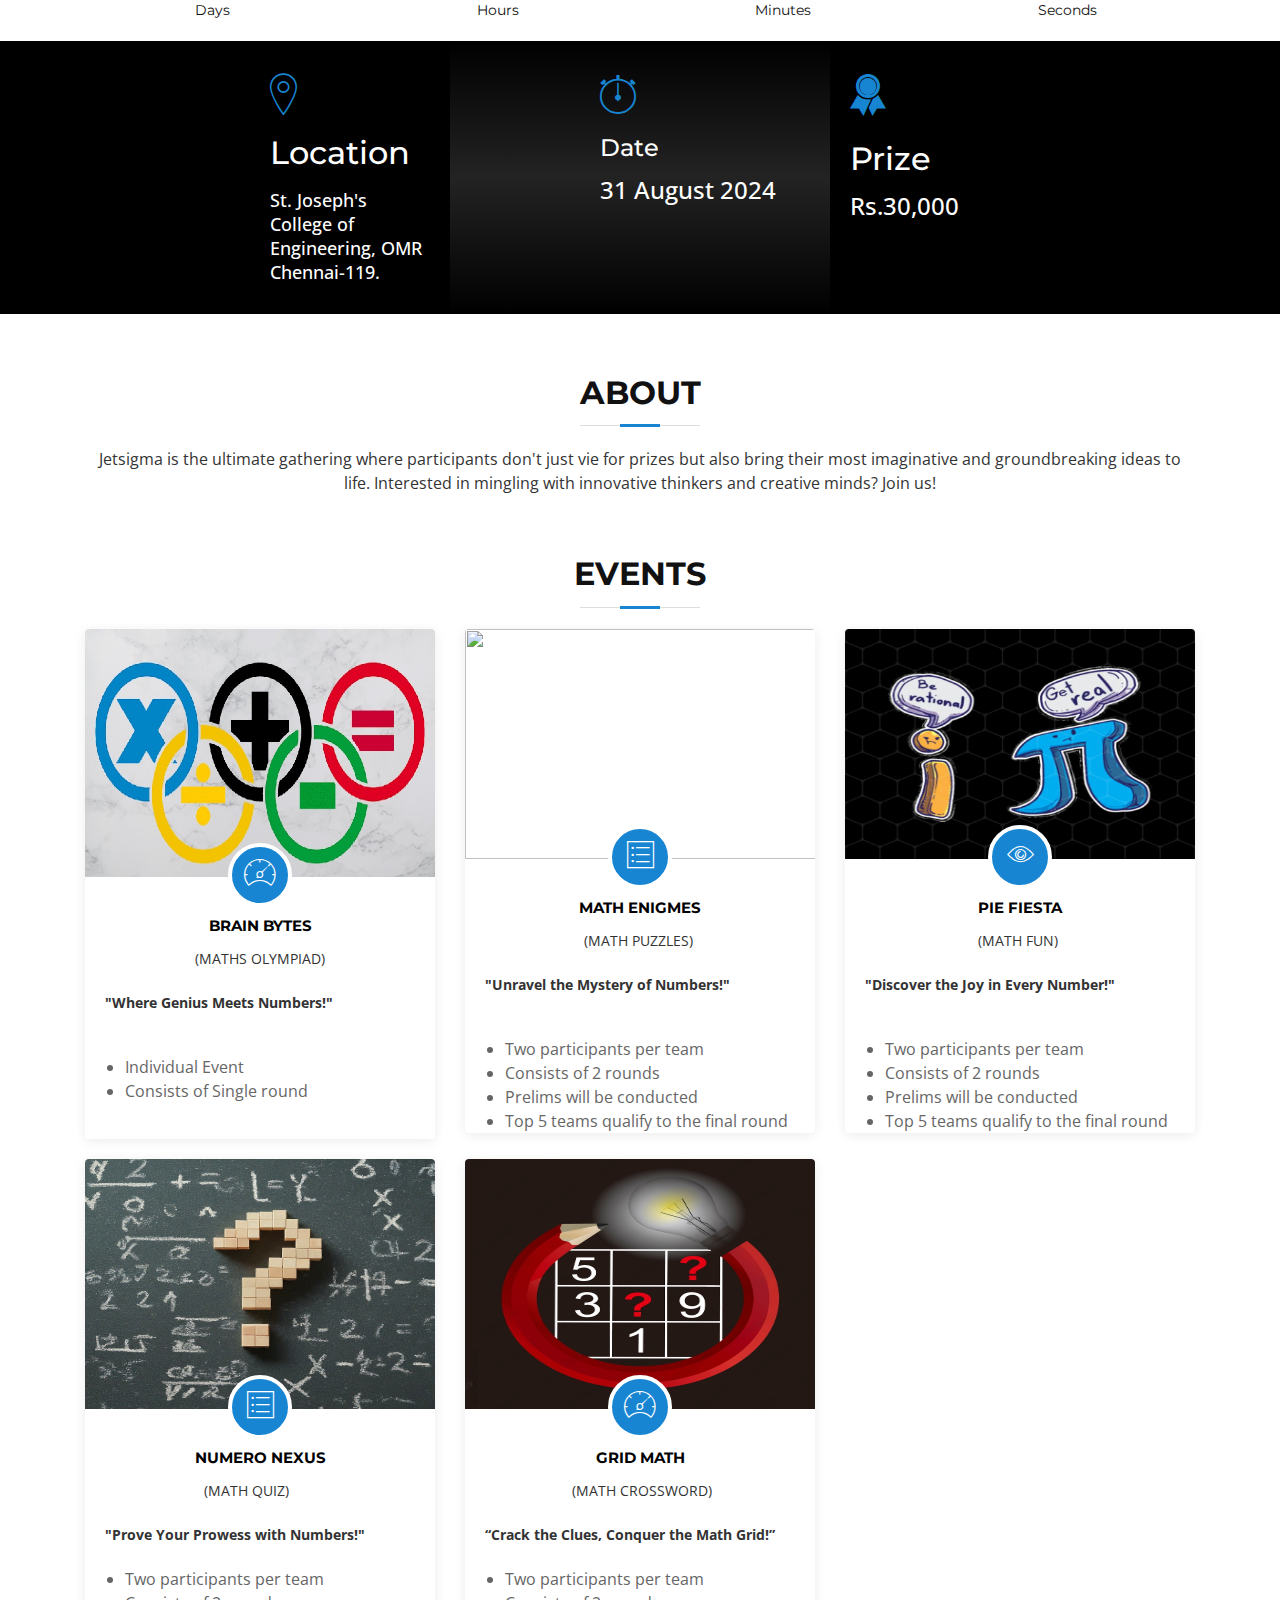
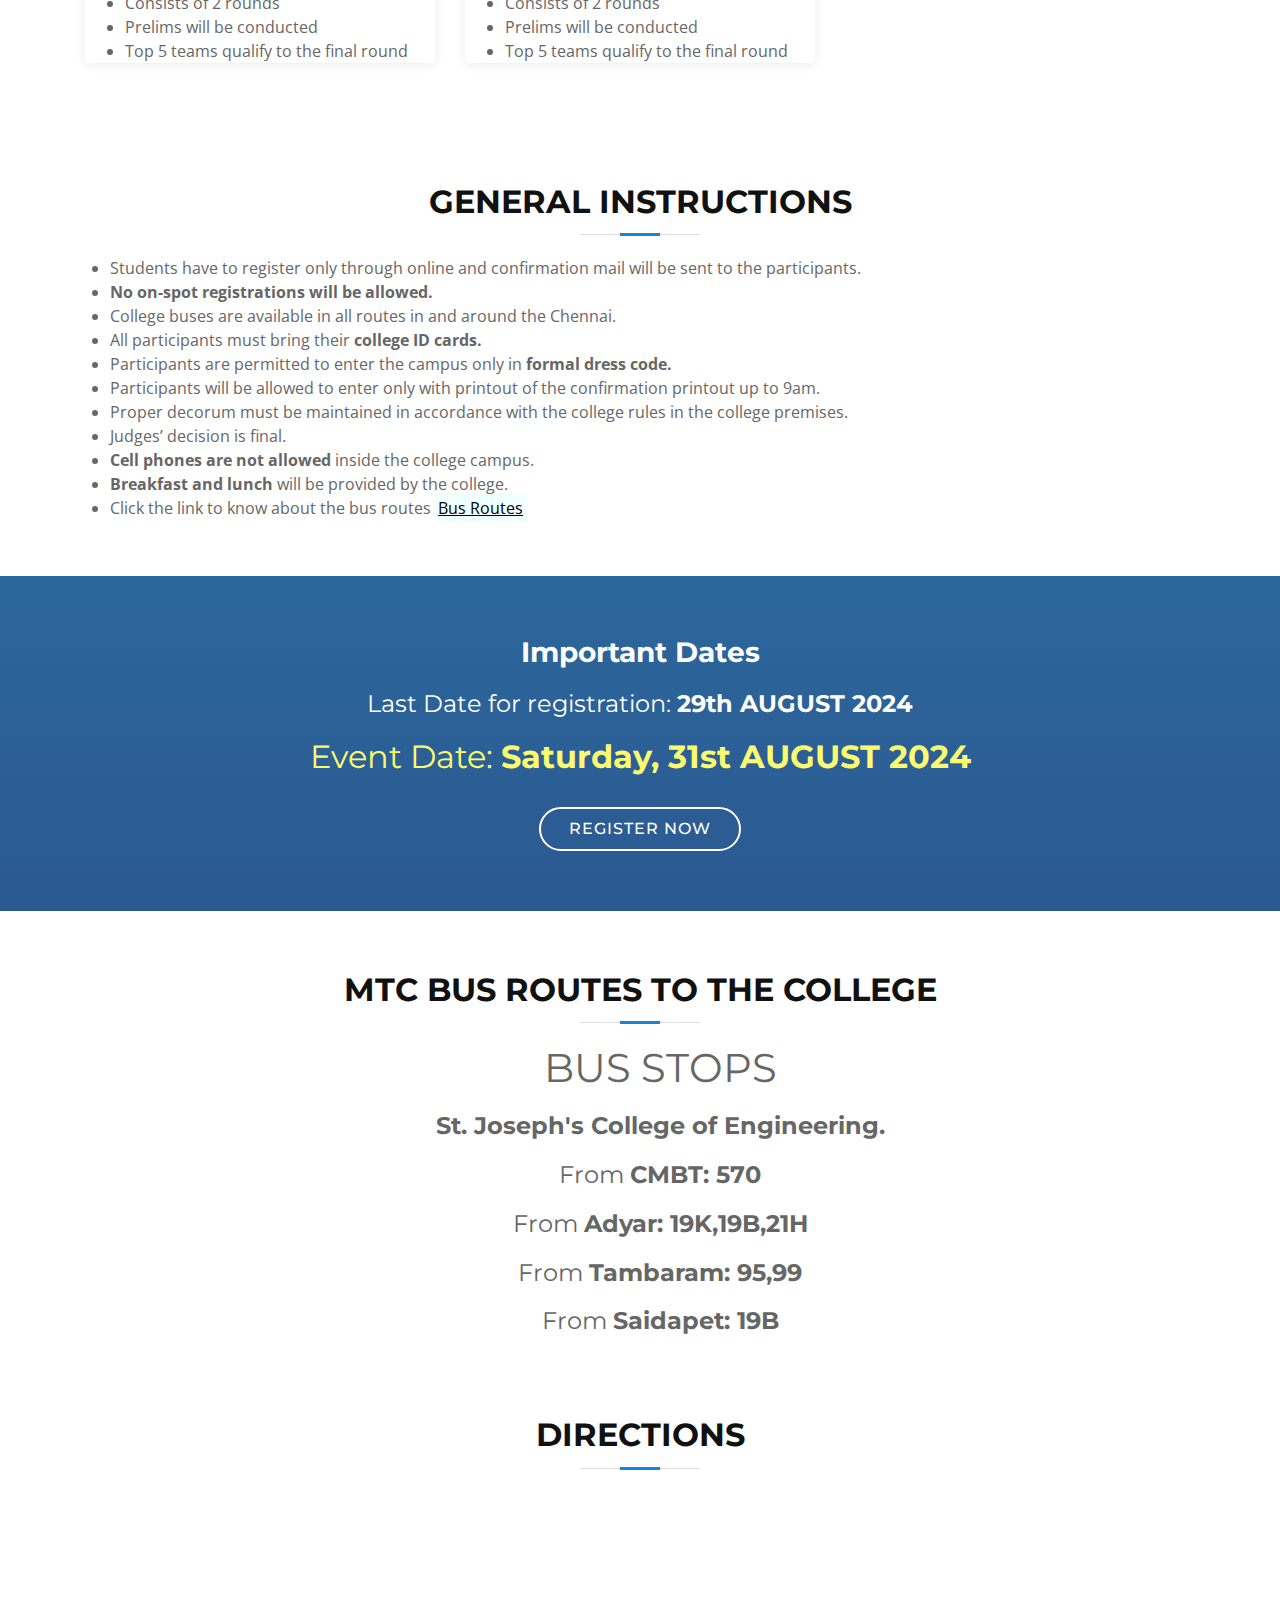
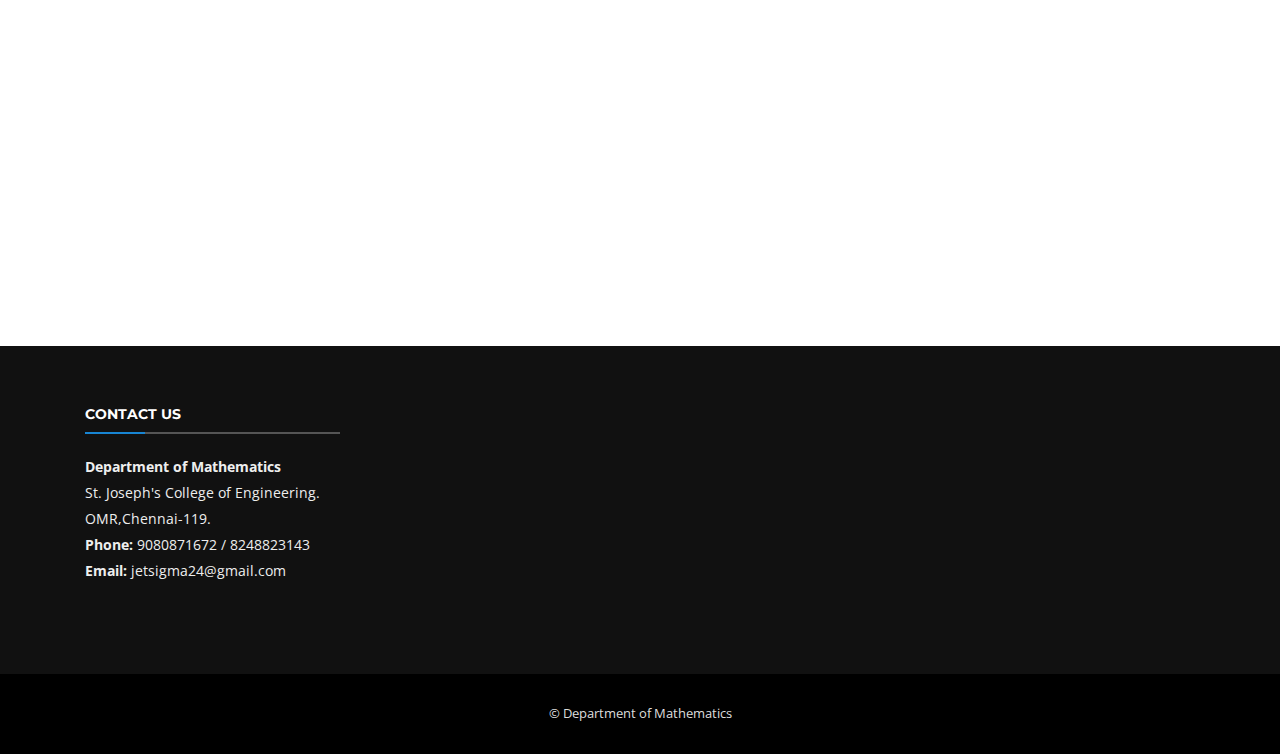
==== commit 3be97745: "index.html" ====
--- a/index.html
+++ b/index.html
@@ -391,7 +391,7 @@
     <!--==========================
       Call To Action Section
     ============================-->
-    <section id="call-to-action" class="wow fadeIn">
+    <section id="call-to-action" class="wow fadeIn" style="background-color: rgb(48,99,162);">
       <div class="container text-center">
         <h3>Important Dates</h3>
         <h4 style="color: white;"> Last Date for registration: <b>29th AUGUST 2024</b></h4>
@@ -524,4 +524,4 @@
   </script>
 </body>
 
-</html>+</html>
